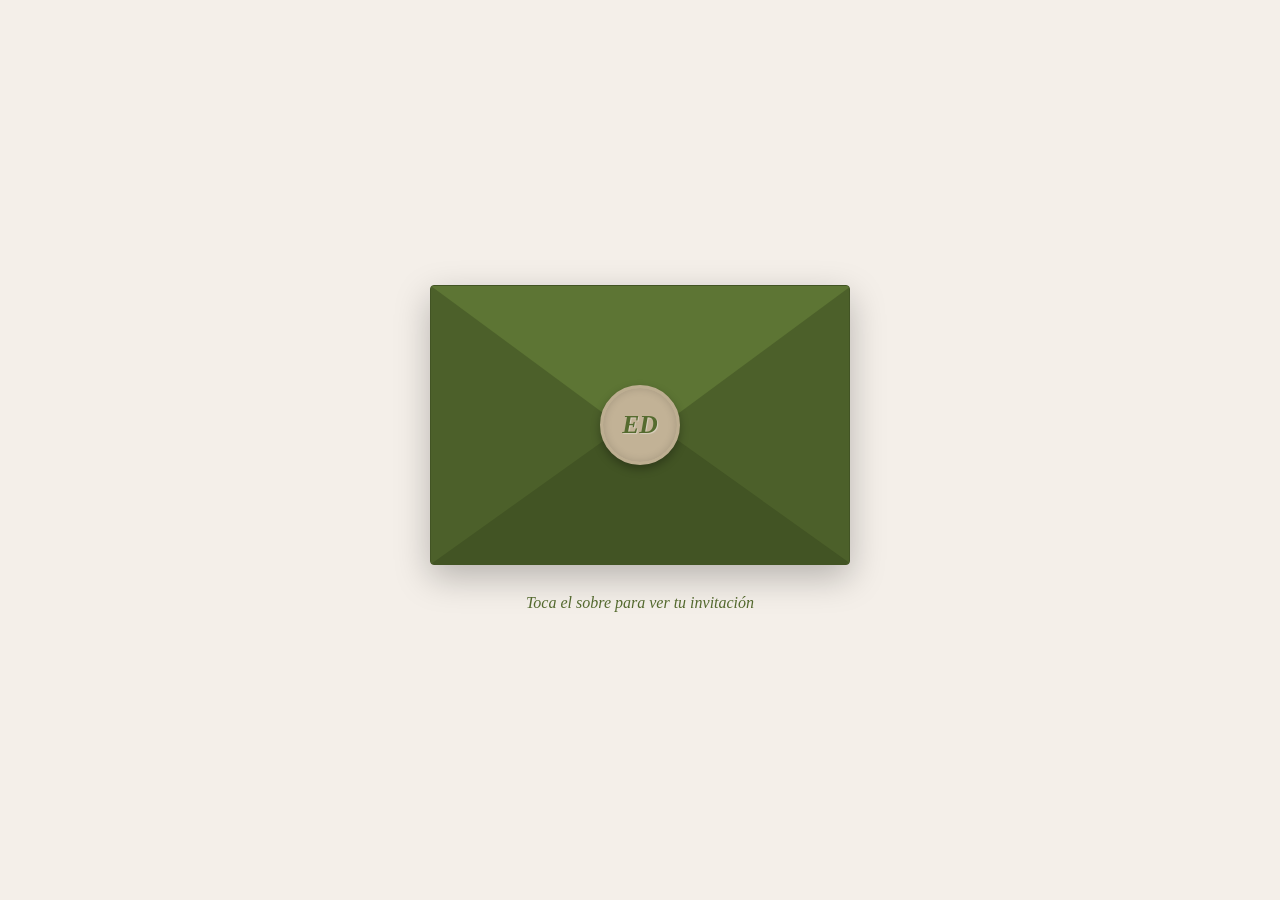
==== index.html @ 1d00c947 "Add files via upload" ====
<!DOCTYPE html>
<html lang="es">
<head>
    <meta charset="UTF-8">
    <meta name="viewport" content="width=device-width, initial-scale=1.0">
    <title>Invitación de Boda - Dayana & Exio</title>
    <link rel="stylesheet" href="style.css?v=2.3">
</head>
<body>

    <!-- AUDIO DE FONDO -->
    <audio id="musica-boda" loop>
        <source src="musica.mp3" type="audio/mpeg">
    </audio>

    <!-- PANTALLA 1: EL SOBRE INTERACTIVO -->
    <div id="pantalla-sobre" class="pantalla-sobre">
        <div class="sobre-wrapper" id="sobre-clic">
            <div class="sobre-cuerpo">
                <div class="solapa-izq"></div>
                <div class="solapa-der"></div>
                <div class="solapa-inf"></div>
                <div class="solapa-sup"></div>
                <div class="sello-cera">
                    <div class="iniciales-sello">ED</div>
                </div>
            </div>
            <p class="instruccion">Toca el sobre para ver tu invitación</p>
        </div>
    </div>

    <!-- PANTALLA 2: CONTENIDO DE LA INVITACIÓN -->
    <div id="contenido-invitacion" class="contenido-oculto">
        <div class="marco-invitacion">
            
            <!-- Contenedor dinámico para la lluvia de pétalos -->
            <div id="contenedor-petalos"></div>

            <!-- FOTO PRINCIPAL -->
            <div class="contenedor-foto">
                <img src="foto1.jpeg" alt="Dayana & Exio - Foto Principal" class="foto-boda">
            </div>

            <!-- SECCIÓN: BIENVENIDA PERSONALIZADA -->
            <section class="seccion bienvenida">
                <h2>Querido(a) <span id="nombre-invitado" style="font-weight: bold; color: #3d4e1e;">Invitado</span></h2>
                <p>Hemos decidido unir nuestras vidas en matrimonio y nos llenaría de alegría contar con su compañía en este día tan especial.</p>
                <p class="firma">Con mucho cariño, queremos invitar a las siguientes personas de su familia:</p>
                
                <!-- Lista en filas verticales con viñetas -->
                <div class="lista-pases-contenedor">
                    <ul id="detalle-pases">
                        <!-- Se inyecta dinámicamente con JavaScript -->
                    </ul>
                </div>
            </section>

            <hr>

            <!-- SECCIÓN: CUENTA REGRESIVA BODA -->
            <section class="seccion cuenta-regresiva">
                <h3>Tiempo restante para el gran día</h3>
                <div id="contador-boda"></div>
            </section>

            <!-- FOTO SECUNDARIA -->
            <div class="contenedor-foto">
                <img src="foto2.jpeg" alt="Dayana & Exio - Cuenta Regresiva" class="foto-boda">
            </div>

            <hr>

            <!-- SECCIÓN: DATOS GENERALES DEL EVENTO -->
            <section class="seccion datos-boda">
                <h1 class="titulo-novios">Dayana & Exio</h1>
                <p class="fecha-texto">8 de Enero de 2027</p>
                <p class="hora-texto">7:00 PM</p>
                <div class="bloque-direccion">
                    <p><strong>Ciudad:</strong> Cúcuta</p>
                    <p><strong>Lugar:</strong> La Terraza del Portón</p>
                    <p><strong>Dirección:</strong> Av. Gran Colombia #6E-57</p>
                </div>
                <div class="botones-mapa">
                    <a href="https://maps.app.goo.gl/eHX2nM8Q3NPbkQASA?g_st=aw" target="_blank" class="btn btn-maps">Ver en Google Maps</a>
                    <a href="https://waze.com/ul/hd3kkykug3" target="_blank" class="btn btn-waze">Ver en Waze</a>
                </div>
            </section>

            <hr>

            <!-- SECCIÓN: CÓDIGO DE VESTIMENTA -->
            <section class="seccion vestimenta">
                <h3>Código de Vestimenta</h3>
                <p>Nos encantará compartir este momento tan especial contigo. Te agradecemos asistir con vestimenta formal.</p>
                <div class="detalles-vestimenta">
                    <div class="bloque-vestimenta">
                        <h4>Caballeros</h4>
                        <p>Traje formal. El uso de corbata es opcional.</p>
                    </div>
                    <div class="bloque-vestimenta">
                        <h4>Damas</h4>
                        <p>Vestido formal. Evitar escotes pronunciados y vestidos cortos (por encima de la rodilla).</p>
                        <p class="alerta-colores">Por favor, <strong>evitar</strong> los siguientes colores:</p>
                        <div class="colores-prohibidos">
                            <div class="item-color"><span class="circulo-color blanco"></span> Blanco</div>
                            <div class="item-color"><span class="circulo-color verde"></span> Verde</div>
                            <div class="item-color"><span class="circulo-color gris"></span> Gris</div>
                        </div>
                    </div>
                </div>
            </section>

            <hr>

            <!-- SECCIÓN: CONFIRMACIÓN DE ASISTENCIA PRESENCIAL -->
            <section class="seccion confirmacion-seccion">
                <h3>Confirmación de Asistencia</h3>
                <p class="fecha-limite-texto">Fecha límite: 20 de julio de 2026 a las 11:59 PM</p>
                <p class="titulo-conteo-limite">Tiempo límite restante para confirmar tu asistencia:</p>
                <div id="contador-confirmacion"></div>
                <br>
                <a href="https://forms.gle/u5Eow8dtjPT1rmgE9" target="_blank" class="btn btn-confirmar" id="btn-presencial">Confirmar asistencia</a>
                <br>
                <button id="btn-calendario" class="btn btn-calendario">Agregar a mi calendario</button>
            </section>

            <!-- SECCIÓN: ASISTENCIA VIRTUAL (Solo Internacionales) -->
            <div id="seccion-internacionales" style="display: none;">
                <hr>
                <section class="seccion internacionales">
                    <h3>Invitados Internacionales</h3>
                    <p>Si te resulta imposible viajar, nos encantará que formes parte de este momento especial a través de nuestra transmisión privada.</p>
                    <a href="https://forms.gle/fgs2Wmb2s4xNUL6p7" target="_blank" class="btn btn-virtual">Confirmar asistencia virtual</a>
                </section>
            </div>

            <!-- SECCIÓN: REGALOS Y DATOS BANCARIOS (Solo Internacionales) -->
            <div id="seccion-regalos" style="display: none;">
                <hr>
                <section class="seccion regalos">
                    <h3>"Tu regalo, nuestro inicio"</h3>
                    <p>El mayor regalo para nosotros será contar con tu presencia en este día tan especial.</p>
                    <p>Sin embargo, si deseas tener un detalle con nuestra nueva familia, hemos elegido la tradicional lluvia de sobres como una forma sencilla y significativa de apoyarnos en el comienzo de esta nueva etapa de nuestras vidas.</p>
                    
                    <div class="datos-bancarios">
                        <h4>Datos Bancarios</h4>
                        <p><strong>Banco:</strong> Falabella</p>
                        <p><strong>Tipo de cuenta:</strong> Ahorros</p>
                        
                        <!-- Tarjeta interactiva: Número de Cuenta -->
                        <div class="campo-copia">
                            <p><strong>Número de cuenta:</strong> <span id="num-cuenta">5143329248913659</span></p>
                            <button class="btn-copiar-dato" onclick="window.copiarDatoBancario('num-cuenta', this)">Copiar Cuenta</button>
                        </div>
                        
                        <!-- Tarjeta interactiva: Llave de banco -->
                        <div class="campo-copia">
                            <p><strong>Llave:</strong> <span id="llave-banco">@BFDG004969</span></p>
                            <button class="btn-copiar-dato" onclick="window.copiarDatoBancario('llave-banco', this)">Copiar Llave</button>
                        </div>
                    </div>
                </section>
            </div>
            
        </div>
    </div>

    <!-- ENLACE AL SCRIPT DE LÓGICA -->
    <script src="script.js?v=2.3"></script>
</body>
</html>
---- style.css ----
/* CONFIGURACIONES GENERALES */
* {
    margin: 0;
    padding: 0;
    box-sizing: border-box;
}

body {
    font-family: 'Georgia', serif;
    background-color: #f4efe9;
    color: #3a3a3a;
    display: flex;
    flex-direction: column;
    align-items: center;
    min-height: 100vh;
    overflow-x: hidden;
}

/* ========================================== */
/* DISEÑO DEL SOBRE REALISTA (ESTILO EJEMPLO) */
/* ========================================== */
.pantalla-sobre {
    position: fixed;
    top: 0;
    left: 0;
    width: 100%;
    height: 100vh;
    background-color: #f4efe9;
    display: flex;
    justify-content: center;
    align-items: center;
    z-index: 999;
    transition: opacity 0.8s ease, visibility 0.8s ease;
}

.sobre-wrapper {
    width: 90%;
    max-width: 420px;
    text-align: center;
    cursor: pointer;
}

.sobre-cuerpo {
    width: 100%;
    height: 280px;
    background-color: #556b2f; /* Verde oliva base real */
    border-radius: 4px;
    position: relative;
    box-shadow: 0 12px 35px rgba(0,0,0,0.25);
    overflow: hidden;
    border: 1px solid #425424;
}

/* Solapas usando bordes geométricos tridimensionales */
.solapa-izq {
    position: absolute;
    top: 0; left: 0; width: 0; height: 0;
    border-top: 140px solid transparent;
    border-bottom: 140px solid transparent;
    border-left: 210px solid #4c602a; /* Sombra izquierda */
    z-index: 1;
}

.solapa-der {
    position: absolute;
    top: 0; right: 0; width: 0; height: 0;
    border-top: 140px solid transparent;
    border-bottom: 140px solid transparent;
    border-right: 210px solid #4c602a; /* Sombra derecha */
    z-index: 1;
}

.solapa-inf {
    position: absolute;
    bottom: 0; left: 0; width: 0; height: 0;
    border-left: 210px solid transparent;
    border-right: 210px solid transparent;
    border-bottom: 150px solid #425424; /* Base inferior más oscura */
    z-index: 2;
}

.solapa-sup {
    position: absolute;
    top: 0; left: 0; width: 0; height: 0;
    border-left: 210px solid transparent;
    border-right: 210px solid transparent;
    border-top: 155px solid #5d7534; /* Solapa de cierre superior */
    z-index: 3;
    transform-origin: top;
    transition: transform 0.4s ease;
}

/* Sello de cera redondo */
.sello-cera {
    position: absolute;
    width: 80px;
    height: 80px;
    top: 50%;
    left: 50%;
    transform: translate(-50%, -50%);
    background-color: #c2b296; /* Tono beige/arena premium del sello */
    border-radius: 50%;
    z-index: 4;
    display: flex;
    justify-content: center;
    align-items: center;
    box-shadow: 0 4px 10px rgba(0,0,0,0.3), inset 0 0 8px rgba(0,0,0,0.15);
    border: 3px solid #bdae91;
}

.iniciales-sello {
    font-family: 'Georgia', serif;
    font-size: 1.6rem;
    font-style: italic;
    color: #556b2f;
    font-weight: bold;
    text-shadow: 1px 1px 1px rgba(255,255,255,0.4);
}

.instruccion {
    margin-top: 25px;
    color: #556b2f;
    font-size: 1rem;
    font-style: italic;
    animation: palpitar 2s infinite ease-in-out;
}

@keyframes palpitar {
    0%, 100% { opacity: 0.6; }
    50% { opacity: 1; }
}

/* Responsive para pantallas muy pequeñas */
@media (max-width: 430px) {
    .sobre-cuerpo { height: 240px; }
    .solapa-izq, .solapa-der { border-top-width: 120px; border-bottom-width: 120px; border-left-width: 190px; border-right-width: 190px; }
    .solapa-inf { border-left-width: 190px; border-right-width: 190px; border-bottom-width: 130px; }
    .solapa-sup { border-left-width: 190px; border-right-width: 190px; border-top-width: 135px; }
}

/* ========================================== */
/* INTERIOR DE LA INVITACIÓN Abierta          */
/* ========================================== */
.contenido-oculto {
    display: none;
    width: 100%;
    max-width: 460px;
    padding: 25px 15px;
    animation: aparicionSuave 1s ease forwards;
}

.mostrar-contenido {
    display: block !important;
}

/* El Marco Verde Oliva Oscuro Premium */
.marco-invitacion {
    border: 4px double #3d4e1e; 
    outline: 12px solid transparent;
    padding: 35px 22px;
    background-color: #f4efe9;
    border-radius: 4px;
    box-shadow: inset 0 0 25px rgba(74, 93, 36, 0.06);
    text-align: center;
}

@keyframes aparicionSuave {
    from { opacity: 0; transform: translateY(20px); }
    to { opacity: 1; transform: translateY(0); }
}

/* CONTENEDORES DE FOTOS RECIENTES (.jpeg) */
.contenedor-foto {
    width: 100%;
    margin: 25px 0;
    padding: 6px;
    background-color: #fff;
    box-shadow: 0 4px 12px rgba(0,0,0,0.08);
    border-radius: 4px;
}

.foto-boda {
    width: 100%;
    height: auto;
    display: block;
    border-radius: 2px;
}

/* TEXTOS INTERNOS */
.seccion { margin-bottom: 35px; }
h1.titulo-novios { color: #4a5d24; font-size: 2.5rem; font-weight: normal; margin-bottom: 10px; }
h2 { color: #4a5d24; font-size: 1.6rem; margin-bottom: 15px; font-weight: normal; }
h3 { color: #4a5d24; font-size: 1.15rem; margin-bottom: 12px; font-weight: normal; text-transform: uppercase; letter-spacing: 1px; }
p { font-size: 1rem; line-height: 1.6; color: #4a4a4a; }
hr { border: 0; height: 1px; background: linear-gradient(to right, transparent, #4a5d24, transparent); margin: 30px 0; }

/* CONFIGURACIÓN COMPARTIDA DE RELOJES (BODA Y ASISTENCIA) */
.contador-display {
    display: flex;
    justify-content: center;
    gap: 10px;
    margin: 15px auto;
    padding: 10px;
    border-radius: 8px;
    max-width: 310px;
}
.unidad-tiempo {
    background-color: #fff;
    padding: 8px;
    border-radius: 6px;
    min-width: 58px;
    box-shadow: 0 2px 5px rgba(0,0,0,0.06);
    border: 1px solid rgba(74, 93, 36, 0.15);
}
.numero { font-size: 1.25rem; font-weight: bold; color: #3d4e1e; display: block; }
.etiqueta { font-size: 0.65rem; text-transform: uppercase; color: #666; }

/* COLORES SEMÁFORO DEL NUEVO RELOJ */
.semaforo-verde { background-color: #e8f5e9; border: 1px solid #c8e6c9; }
.semaforo-amarillo { background-color: #fffde7; border: 1px solid #fff9c4; }
.semaforo-rojo { background-color: #ffebee; border: 1px solid #ffcdd2; }

.titulo-conteo-limite { font-size: 0.95rem; font-style: italic; color: #555; margin-top: 15px; margin-bottom: 5px; }
.fecha-limite-texto { font-size: 1rem; color: #3d4e1e; font-weight: bold; }

/* VESTIMENTA */
.colores-prohibidos { display: flex; justify-content: center; gap: 20px; margin-top: 15px; }
.item-color { display: flex; align-items: center; gap: 8px; font-size: 0.9rem; }
.circulo-color { width: 22px; height: 22px; border-radius: 50%; border: 1px solid #d3d3d3; }
.blanco { background-color: #ffffff; }
.verde { background-color: #4a5d24; }
.gris { background-color: #808080; }

/* BOTONES */
.btn {
    display: inline-block;
    width: 85%;
    max-width: 280px;
    padding: 13px;
    margin: 8px 0;
    background-color: #4a5d24;
    color: #fff;
    text-decoration: none;
    border-radius: 25px;
    font-size: 0.95rem;
    font-weight: bold;
    border: none;
    cursor: pointer;
    box-shadow: 0 4px 10px rgba(74, 93, 36, 0.2);
}
.btn-maps, .btn-waze { background-color: #647a3e; width: 45%; margin: 5px; font-size: 0.85rem; }
.btn-calendario { background-color: #fff; color: #4a5d24; border: 1px solid #4a5d24; box-shadow: none; }

.datos-bancarios {
    background-color: #fff;
    padding: 20px;
    border-radius: 8px;
    margin-top: 15px;
    text-align: left;
    border: 1px solid rgba(74, 93, 36, 0.15);
}
.datos-bancarios h4 { color: #4a5d24; margin-bottom: 10px; text-align: center; }

/* LLUVIA DE PÉTALOS */
#contenedor-petalos { position: fixed; top: 0; left: 0; width: 100%; height: 100vh; pointer-events: none; z-index: 998; overflow: hidden; }
.petalo { position: absolute; background-color: #647a3e; border-radius: 0 70% 0 70%; opacity: 0.8; animation: caer linear forwards; }
@keyframes caer {
    0% { transform: translateY(-20px) rotate(0deg); opacity: 0.8; }
    100% { transform: translateY(105vh) rotate(360deg); opacity: 0; }
}
.sobre-desvanecido { opacity: 0; visibility: hidden; pointer-events: none; }
/* ESTILOS NUEVOS PARA LA LISTA DE PASES EN FILA */
.lista-pases-contenedor {
    display: flex;
    justify-content: center;
    margin: 15px 0;
    text-align: left;
}

.lista-pases-contenedor ul {
    list-style-type: disc; /* El puntico de la viñeta */
    padding-left: 20px;
    margin: 0;
}

.lista-pases-contenedor li {
    font-size: 1.1rem;
    font-weight: bold;
    color: #4a5d24;
    margin-bottom: 6px; /* Separación entre filas */
    line-height: 1.4;
}/* ESTILOS PARA LOS BOTONES DE COPIADO BANCARIO */
.campo-copia {
    display: flex;
    justify-content: space-between;
    align-items: center;
    background-color: #fdfbf7;
    padding: 8px 12px;
    border-radius: 6px;
    margin-top: 10px;
    border: 1px dashed rgba(74, 93, 36, 0.2);
    gap: 10px;
}

.campo-copia p {
    margin: 0;
    font-size: 0.9rem;
    word-break: break-all; /* Evita que el número largo se salga en pantallas pequeñas */
}

.btn-copiar-dato {
    background-color: #4a5d24;
    color: white;
    border: none;
    padding: 6px 12px;
    border-radius: 4px;
    font-size: 0.8rem;
    font-weight: bold;
    cursor: pointer;
    white-space: nowrap;
    transition: background-color 0.2s, transform 0.1s;
}

.btn-copiar-dato:active {
    transform: scale(0.95);
}

.btn-copiar-dato.copiado {
    background-color: #2e7d32; /* Cambia a verde éxito al copiar */
}
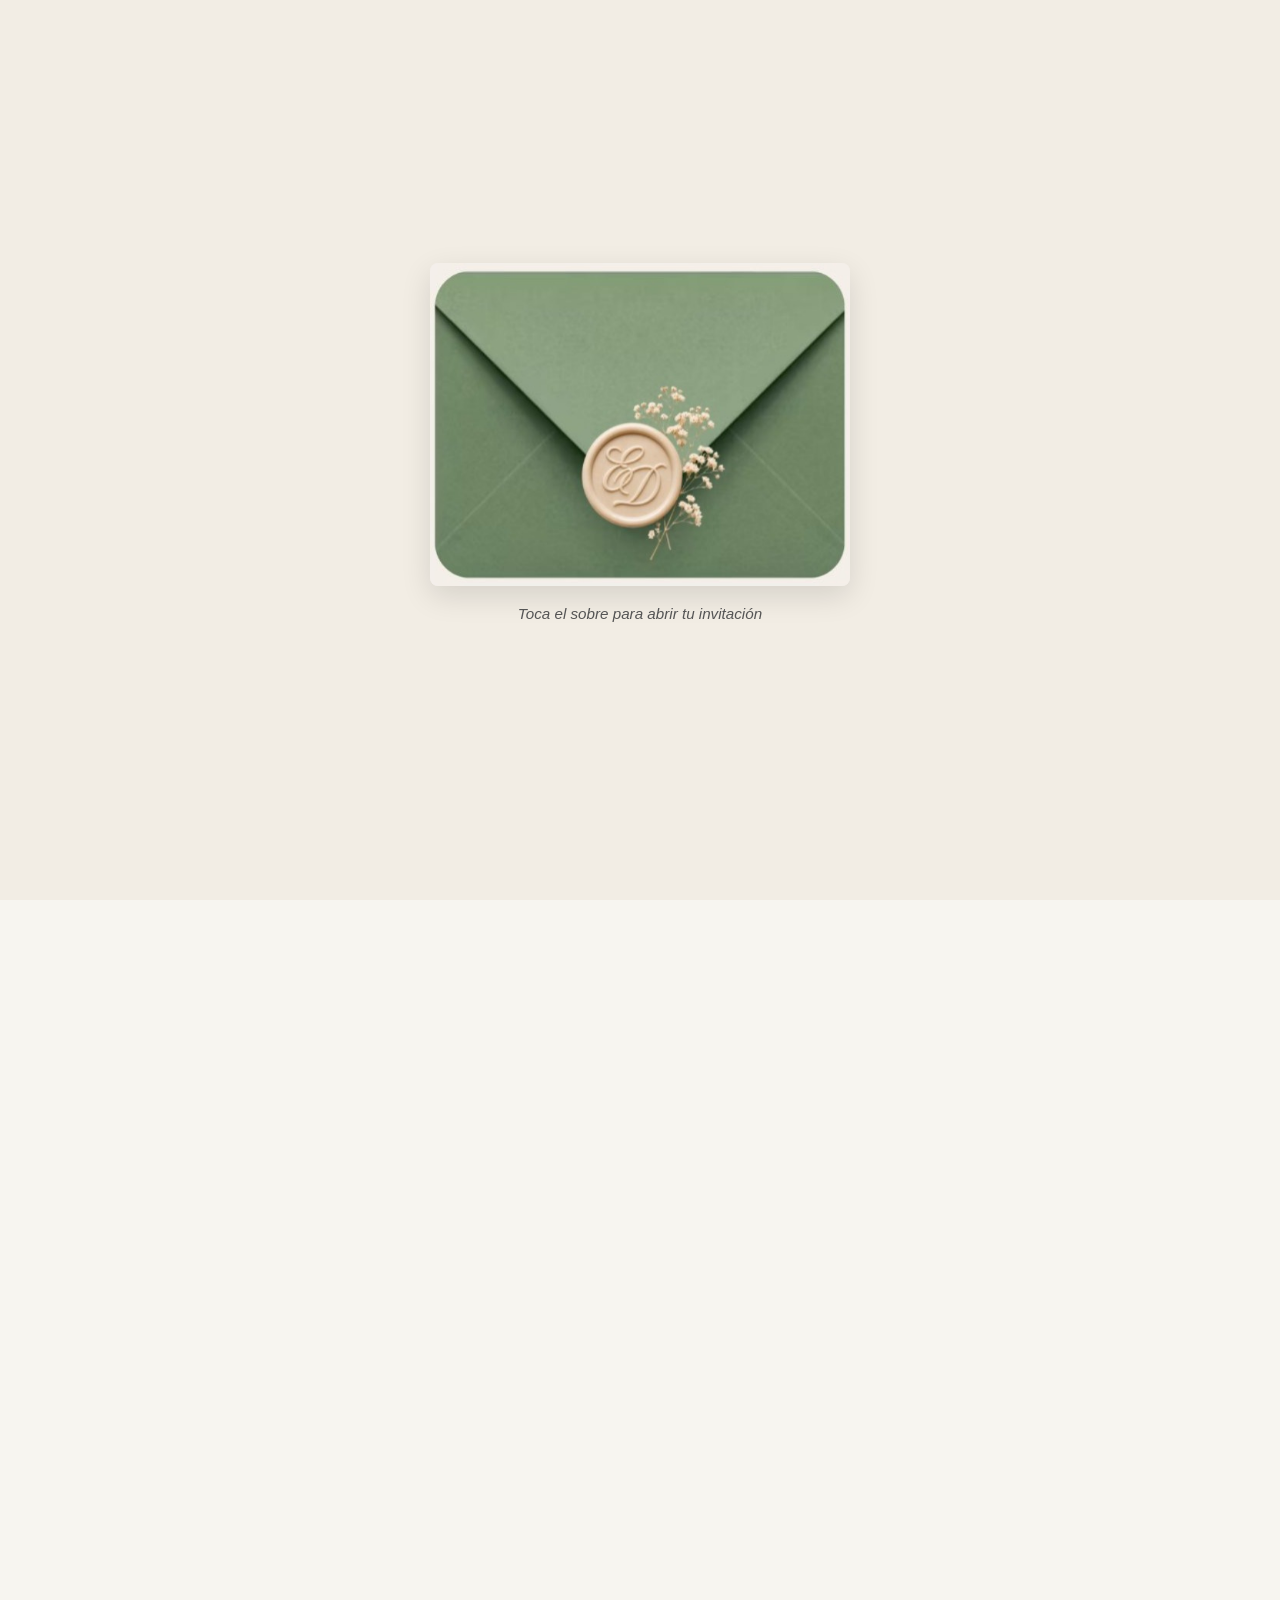
==== commit 31fea213: "Add files via upload" ====
--- a/index.html
+++ b/index.html
@@ -4,7 +4,7 @@
     <meta charset="UTF-8">
     <meta name="viewport" content="width=device-width, initial-scale=1.0">
     <title>Invitación de Boda - Dayana & Exio</title>
-    <link rel="stylesheet" href="style.css?v=2.3">
+    <link rel="stylesheet" href="style.css?v=3.0">
 </head>
 <body>
 
@@ -13,19 +13,11 @@
         <source src="musica.mp3" type="audio/mpeg">
     </audio>
 
-    <!-- PANTALLA 1: EL SOBRE INTERACTIVO -->
+    <!-- PANTALLA 1: EL SOBRE CON IMAGEN DE CANVA -->
     <div id="pantalla-sobre" class="pantalla-sobre">
-        <div class="sobre-wrapper" id="sobre-clic">
-            <div class="sobre-cuerpo">
-                <div class="solapa-izq"></div>
-                <div class="solapa-der"></div>
-                <div class="solapa-inf"></div>
-                <div class="solapa-sup"></div>
-                <div class="sello-cera">
-                    <div class="iniciales-sello">ED</div>
-                </div>
-            </div>
-            <p class="instruccion">Toca el sobre para ver tu invitación</p>
+        <div class="sobre-wrapper-imagen" id="sobre-clic">
+            <img src="sobre.jpeg" alt="Sobre de Invitación" class="imagen-sobre-canva">
+            <p class="instruccion">Toca el sobre para abrir tu invitación</p>
         </div>
     </div>
 
@@ -47,7 +39,6 @@
                 <p>Hemos decidido unir nuestras vidas en matrimonio y nos llenaría de alegría contar con su compañía en este día tan especial.</p>
                 <p class="firma">Con mucho cariño, queremos invitar a las siguientes personas de su familia:</p>
                 
-                <!-- Lista en filas verticales con viñetas -->
                 <div class="lista-pases-contenedor">
                     <ul id="detalle-pases">
                         <!-- Se inyecta dinámicamente con JavaScript -->
@@ -112,7 +103,7 @@
 
             <hr>
 
-            <!-- SECCIÓN: CONFIRMACIÓN DE ASISTENCIA PRESENCIAL -->
+            <!-- SECCIÓN: CONFIRMACIÓN DE ASISTENCIA -->
             <section class="seccion confirmacion-seccion">
                 <h3>Confirmación de Asistencia</h3>
                 <p class="fecha-limite-texto">Fecha límite: 20 de julio de 2026 a las 11:59 PM</p>
@@ -124,7 +115,7 @@
                 <button id="btn-calendario" class="btn btn-calendario">Agregar a mi calendario</button>
             </section>
 
-            <!-- SECCIÓN: ASISTENCIA VIRTUAL (Solo Internacionales) -->
+            <!-- SECCIÓN: ASISTENCIA VIRTUAL -->
             <div id="seccion-internacionales" style="display: none;">
                 <hr>
                 <section class="seccion internacionales">
@@ -134,26 +125,24 @@
                 </section>
             </div>
 
-            <!-- SECCIÓN: REGALOS Y DATOS BANCARIOS (Solo Internacionales) -->
+            <!-- SECCIÓN: REGALOS Y DATOS BANCARIOS -->
             <div id="seccion-regalos" style="display: none;">
                 <hr>
                 <section class="seccion regalos">
                     <h3>"Tu regalo, nuestro inicio"</h3>
                     <p>El mayor regalo para nosotros será contar con tu presencia en este día tan especial.</p>
-                    <p>Sin embargo, si deseas tener un detalle con nuestra nueva familia, hemos elegido la tradicional lluvia de sobres como una forma sencilla y significativa de apoyarnos en el comienzo de esta nueva etapa de nuestras vidas.</p>
+                    <p>Sin embargo, si deseas tener un detalle con nuestra nueva familia, hemos elegido la tradicional lluvia de sobres como una forma sencilla y significativa de apoyarnos.</p>
                     
                     <div class="datos-bancarios">
                         <h4>Datos Bancarios</h4>
                         <p><strong>Banco:</strong> Falabella</p>
                         <p><strong>Tipo de cuenta:</strong> Ahorros</p>
                         
-                        <!-- Tarjeta interactiva: Número de Cuenta -->
                         <div class="campo-copia">
                             <p><strong>Número de cuenta:</strong> <span id="num-cuenta">5143329248913659</span></p>
                             <button class="btn-copiar-dato" onclick="window.copiarDatoBancario('num-cuenta', this)">Copiar Cuenta</button>
                         </div>
                         
-                        <!-- Tarjeta interactiva: Llave de banco -->
                         <div class="campo-copia">
                             <p><strong>Llave:</strong> <span id="llave-banco">@BFDG004969</span></p>
                             <button class="btn-copiar-dato" onclick="window.copiarDatoBancario('llave-banco', this)">Copiar Llave</button>
@@ -165,7 +154,6 @@
         </div>
     </div>
 
-    <!-- ENLACE AL SCRIPT DE LÓGICA -->
-    <script src="script.js?v=2.3"></script>
+    <script src="script.js?v=3.0"></script>
 </body>
 </html>
--- a/style.css
+++ b/style.css
@@ -1,181 +1,114 @@
-/* CONFIGURACIONES GENERALES */
-* {
+/* ==========================================
+   ESTILOS GENERALES Y BASE
+   ========================================== */
+body {
     margin: 0;
     padding: 0;
-    box-sizing: border-box;
-}
-
-body {
-    font-family: 'Georgia', serif;
-    background-color: #f4efe9;
-    color: #3a3a3a;
-    display: flex;
-    flex-direction: column;
-    align-items: center;
-    min-height: 100vh;
+    font-family: 'Arial', sans-serif;
+    background-color: #f7f5f0;
+    color: #333333;
     overflow-x: hidden;
 }
 
-/* ========================================== */
-/* DISEÑO DEL SOBRE REALISTA (ESTILO EJEMPLO) */
-/* ========================================== */
+.seccion {
+    padding: 25px 15px;
+    text-align: center;
+}
+
+hr {
+    border: 0;
+    height: 1px;
+    background-image: linear-gradient(to right, rgba(74, 93, 36, 0), rgba(74, 93, 36, 0.4), rgba(74, 93, 36, 0));
+    margin: 20px 0;
+}
+
+/* ==========================================
+   PANTALLA 1: EL SOBRE CON IMAGEN DE CANVA
+   ========================================== */
 .pantalla-sobre {
     position: fixed;
     top: 0;
     left: 0;
-    width: 100%;
+    width: 100vw;
     height: 100vh;
-    background-color: #f4efe9;
+    background-color: #f2ede4;
     display: flex;
     justify-content: center;
     align-items: center;
-    z-index: 999;
+    z-index: 9999;
     transition: opacity 0.8s ease, visibility 0.8s ease;
 }
 
-.sobre-wrapper {
-    width: 90%;
-    max-width: 420px;
+.sobre-wrapper-imagen {
     text-align: center;
     cursor: pointer;
-}
-
-.sobre-cuerpo {
+    max-width: 420px;
+    width: 88%;
+    margin: 0 auto;
+    transition: transform 0.3s ease;
+}
+
+.sobre-wrapper-imagen:hover {
+    transform: scale(1.03);
+}
+
+.imagen-sobre-canva {
     width: 100%;
-    height: 280px;
-    background-color: #556b2f; /* Verde oliva base real */
+    height: auto;
+    border-radius: 8px;
+    box-shadow: 0 10px 30px rgba(0, 0, 0, 0.12);
+}
+
+.instruccion {
+    margin-top: 15px;
+    font-size: 0.95rem;
+    color: #555555;
+    font-style: italic;
+    animation: pulse 1.8s infinite;
+}
+
+@keyframes pulse {
+    0% { transform: scale(1); opacity: 0.7; }
+    50% { transform: scale(1.02); opacity: 1; }
+    100% { transform: scale(1); opacity: 0.7; }
+}
+
+.sobre-desvanecido {
+    opacity: 0;
+    visibility: hidden;
+    pointer-events: none;
+}
+
+/* ==========================================
+   PANTALLA 2: CONTENIDO DE LA INVITACIÓN
+   ========================================== */
+.contenido-oculto {
+    opacity: 0;
+    transform: translateY(20px);
+    transition: opacity 1s ease 0.3s, transform 1s ease 0.3s;
+    max-width: 600px;
+    margin: 0 auto;
+    padding: 10px;
+}
+
+.mostrar-contenido {
+    opacity: 1;
+    transform: translateY(0);
+}
+
+.marco-invitacion {
+    background-color: #ffffff;
+    border: 1px solid #e2ded5;
+    padding: 20px;
     border-radius: 4px;
+    box-shadow: 0 4px 15px rgba(0, 0, 0, 0.05);
     position: relative;
-    box-shadow: 0 12px 35px rgba(0,0,0,0.25);
-    overflow: hidden;
-    border: 1px solid #425424;
-}
-
-/* Solapas usando bordes geométricos tridimensionales */
-.solapa-izq {
-    position: absolute;
-    top: 0; left: 0; width: 0; height: 0;
-    border-top: 140px solid transparent;
-    border-bottom: 140px solid transparent;
-    border-left: 210px solid #4c602a; /* Sombra izquierda */
-    z-index: 1;
-}
-
-.solapa-der {
-    position: absolute;
-    top: 0; right: 0; width: 0; height: 0;
-    border-top: 140px solid transparent;
-    border-bottom: 140px solid transparent;
-    border-right: 210px solid #4c602a; /* Sombra derecha */
-    z-index: 1;
-}
-
-.solapa-inf {
-    position: absolute;
-    bottom: 0; left: 0; width: 0; height: 0;
-    border-left: 210px solid transparent;
-    border-right: 210px solid transparent;
-    border-bottom: 150px solid #425424; /* Base inferior más oscura */
-    z-index: 2;
-}
-
-.solapa-sup {
-    position: absolute;
-    top: 0; left: 0; width: 0; height: 0;
-    border-left: 210px solid transparent;
-    border-right: 210px solid transparent;
-    border-top: 155px solid #5d7534; /* Solapa de cierre superior */
-    z-index: 3;
-    transform-origin: top;
-    transition: transform 0.4s ease;
-}
-
-/* Sello de cera redondo */
-.sello-cera {
-    position: absolute;
-    width: 80px;
-    height: 80px;
-    top: 50%;
-    left: 50%;
-    transform: translate(-50%, -50%);
-    background-color: #c2b296; /* Tono beige/arena premium del sello */
-    border-radius: 50%;
-    z-index: 4;
-    display: flex;
-    justify-content: center;
-    align-items: center;
-    box-shadow: 0 4px 10px rgba(0,0,0,0.3), inset 0 0 8px rgba(0,0,0,0.15);
-    border: 3px solid #bdae91;
-}
-
-.iniciales-sello {
-    font-family: 'Georgia', serif;
-    font-size: 1.6rem;
-    font-style: italic;
-    color: #556b2f;
-    font-weight: bold;
-    text-shadow: 1px 1px 1px rgba(255,255,255,0.4);
-}
-
-.instruccion {
-    margin-top: 25px;
-    color: #556b2f;
-    font-size: 1rem;
-    font-style: italic;
-    animation: palpitar 2s infinite ease-in-out;
-}
-
-@keyframes palpitar {
-    0%, 100% { opacity: 0.6; }
-    50% { opacity: 1; }
-}
-
-/* Responsive para pantallas muy pequeñas */
-@media (max-width: 430px) {
-    .sobre-cuerpo { height: 240px; }
-    .solapa-izq, .solapa-der { border-top-width: 120px; border-bottom-width: 120px; border-left-width: 190px; border-right-width: 190px; }
-    .solapa-inf { border-left-width: 190px; border-right-width: 190px; border-bottom-width: 130px; }
-    .solapa-sup { border-left-width: 190px; border-right-width: 190px; border-top-width: 135px; }
-}
-
-/* ========================================== */
-/* INTERIOR DE LA INVITACIÓN Abierta          */
-/* ========================================== */
-.contenido-oculto {
-    display: none;
-    width: 100%;
-    max-width: 460px;
-    padding: 25px 15px;
-    animation: aparicionSuave 1s ease forwards;
-}
-
-.mostrar-contenido {
-    display: block !important;
-}
-
-/* El Marco Verde Oliva Oscuro Premium */
-.marco-invitacion {
-    border: 4px double #3d4e1e; 
-    outline: 12px solid transparent;
-    padding: 35px 22px;
-    background-color: #f4efe9;
-    border-radius: 4px;
-    box-shadow: inset 0 0 25px rgba(74, 93, 36, 0.06);
-    text-align: center;
-}
-
-@keyframes aparicionSuave {
-    from { opacity: 0; transform: translateY(20px); }
-    to { opacity: 1; transform: translateY(0); }
-}
-
-/* CONTENEDORES DE FOTOS RECIENTES (.jpeg) */
+}
+
 .contenedor-foto {
     width: 100%;
-    margin: 25px 0;
-    padding: 6px;
-    background-color: #fff;
-    box-shadow: 0 4px 12px rgba(0,0,0,0.08);
+    margin: 15px 0;
+    overflow: hidden;
     border-radius: 4px;
 }
 
@@ -183,93 +116,21 @@
     width: 100%;
     height: auto;
     display: block;
-    border-radius: 2px;
-}
-
-/* TEXTOS INTERNOS */
-.seccion { margin-bottom: 35px; }
-h1.titulo-novios { color: #4a5d24; font-size: 2.5rem; font-weight: normal; margin-bottom: 10px; }
-h2 { color: #4a5d24; font-size: 1.6rem; margin-bottom: 15px; font-weight: normal; }
-h3 { color: #4a5d24; font-size: 1.15rem; margin-bottom: 12px; font-weight: normal; text-transform: uppercase; letter-spacing: 1px; }
-p { font-size: 1rem; line-height: 1.6; color: #4a4a4a; }
-hr { border: 0; height: 1px; background: linear-gradient(to right, transparent, #4a5d24, transparent); margin: 30px 0; }
-
-/* CONFIGURACIÓN COMPARTIDA DE RELOJES (BODA Y ASISTENCIA) */
-.contador-display {
-    display: flex;
-    justify-content: center;
-    gap: 10px;
-    margin: 15px auto;
-    padding: 10px;
-    border-radius: 8px;
-    max-width: 310px;
-}
-.unidad-tiempo {
-    background-color: #fff;
-    padding: 8px;
-    border-radius: 6px;
-    min-width: 58px;
-    box-shadow: 0 2px 5px rgba(0,0,0,0.06);
-    border: 1px solid rgba(74, 93, 36, 0.15);
-}
-.numero { font-size: 1.25rem; font-weight: bold; color: #3d4e1e; display: block; }
-.etiqueta { font-size: 0.65rem; text-transform: uppercase; color: #666; }
-
-/* COLORES SEMÁFORO DEL NUEVO RELOJ */
-.semaforo-verde { background-color: #e8f5e9; border: 1px solid #c8e6c9; }
-.semaforo-amarillo { background-color: #fffde7; border: 1px solid #fff9c4; }
-.semaforo-rojo { background-color: #ffebee; border: 1px solid #ffcdd2; }
-
-.titulo-conteo-limite { font-size: 0.95rem; font-style: italic; color: #555; margin-top: 15px; margin-bottom: 5px; }
-.fecha-limite-texto { font-size: 1rem; color: #3d4e1e; font-weight: bold; }
-
-/* VESTIMENTA */
-.colores-prohibidos { display: flex; justify-content: center; gap: 20px; margin-top: 15px; }
-.item-color { display: flex; align-items: center; gap: 8px; font-size: 0.9rem; }
-.circulo-color { width: 22px; height: 22px; border-radius: 50%; border: 1px solid #d3d3d3; }
-.blanco { background-color: #ffffff; }
-.verde { background-color: #4a5d24; }
-.gris { background-color: #808080; }
-
-/* BOTONES */
-.btn {
-    display: inline-block;
-    width: 85%;
-    max-width: 280px;
-    padding: 13px;
-    margin: 8px 0;
-    background-color: #4a5d24;
-    color: #fff;
-    text-decoration: none;
-    border-radius: 25px;
-    font-size: 0.95rem;
-    font-weight: bold;
-    border: none;
-    cursor: pointer;
-    box-shadow: 0 4px 10px rgba(74, 93, 36, 0.2);
-}
-.btn-maps, .btn-waze { background-color: #647a3e; width: 45%; margin: 5px; font-size: 0.85rem; }
-.btn-calendario { background-color: #fff; color: #4a5d24; border: 1px solid #4a5d24; box-shadow: none; }
-
-.datos-bancarios {
-    background-color: #fff;
-    padding: 20px;
-    border-radius: 8px;
-    margin-top: 15px;
-    text-align: left;
-    border: 1px solid rgba(74, 93, 36, 0.15);
-}
-.datos-bancarios h4 { color: #4a5d24; margin-bottom: 10px; text-align: center; }
-
-/* LLUVIA DE PÉTALOS */
-#contenedor-petalos { position: fixed; top: 0; left: 0; width: 100%; height: 100vh; pointer-events: none; z-index: 998; overflow: hidden; }
-.petalo { position: absolute; background-color: #647a3e; border-radius: 0 70% 0 70%; opacity: 0.8; animation: caer linear forwards; }
-@keyframes caer {
-    0% { transform: translateY(-20px) rotate(0deg); opacity: 0.8; }
-    100% { transform: translateY(105vh) rotate(360deg); opacity: 0; }
-}
-.sobre-desvanecido { opacity: 0; visibility: hidden; pointer-events: none; }
-/* ESTILOS NUEVOS PARA LA LISTA DE PASES EN FILA */
+}
+
+.titulo-novios {
+    font-family: 'Georgia', serif;
+    color: #4a5d24;
+    font-size: 2.2rem;
+    margin-bottom: 5px;
+}
+
+.firma {
+    font-style: italic;
+    color: #666;
+}
+
+/* LISTA DE PASES VERTICAL */
 .lista-pases-contenedor {
     display: flex;
     justify-content: center;
@@ -278,7 +139,7 @@
 }
 
 .lista-pases-contenedor ul {
-    list-style-type: disc; /* El puntico de la viñeta */
+    list-style-type: disc;
     padding-left: 20px;
     margin: 0;
 }
@@ -287,9 +148,81 @@
     font-size: 1.1rem;
     font-weight: bold;
     color: #4a5d24;
-    margin-bottom: 6px; /* Separación entre filas */
+    margin-bottom: 6px;
     line-height: 1.4;
-}/* ESTILOS PARA LOS BOTONES DE COPIADO BANCARIO */
+}
+
+/* CONTADORES */
+.contador-display {
+    display: flex;
+    justify-content: center;
+    gap: 12px;
+    margin-top: 15px;
+}
+
+.unidad-tiempo {
+    background-color: #f7f5f0;
+    padding: 10px;
+    border-radius: 4px;
+    min-width: 60px;
+    border: 1px solid #eae7e0;
+}
+
+.unidad-tiempo .numero {
+    display: block;
+    font-size: 1.5rem;
+    font-weight: bold;
+    color: #4a5d24;
+}
+
+.unidad-tiempo .etiqueta {
+    font-size: 0.75rem;
+    color: #777777;
+    text-transform: uppercase;
+}
+
+.semaforo-verde .unidad-tiempo { background-color: #e8f5e9; border-color: #c8e6c9; }
+.semaforo-amarillo .unidad-tiempo { background-color: #fffde7; border-color: #fff9c4; }
+.semaforo-rojo .unidad-tiempo { background-color: #ffebee; border-color: #ffcdd2; }
+
+/* BOTONES */
+.btn {
+    display: inline-block;
+    padding: 12px 24px;
+    border-radius: 25px;
+    text-decoration: none;
+    font-weight: bold;
+    font-size: 0.95rem;
+    margin: 8px 0;
+    cursor: pointer;
+    transition: background-color 0.2s, transform 0.1s;
+    border: none;
+    box-sizing: border-box;
+    width: 85%;
+    max-width: 280px;
+    text-align: center;
+}
+
+.btn:active { transform: scale(0.98); }
+.btn-maps { background-color: #4a5d24; color: white; }
+.btn-waze { background-color: #243e5d; color: white; }
+.btn-confirmar { background-color: #4a5d24; color: white; }
+.btn-calendario { background-color: transparent; color: #4a5d24; border: 2px solid #4a5d24; }
+.btn-virtual { background-color: #70583b; color: white; }
+
+/* VESTIMENTA */
+.detalles-vestimenta { margin-top: 15px; }
+.bloque-vestimenta { margin-bottom: 20px; }
+.bloque-vestimenta h4 { margin: 5px 0; color: #4a5d24; }
+.alerta-colores { margin-top: 15px; font-size: 0.9rem; }
+.colores-prohibidos { display: flex; justify-content: center; gap: 15px; margin-top: 8px; }
+.item-color { display: flex; align-items: center; gap: 5px; font-size: 0.9rem; }
+.circulo-color { width: 14px; height: 14px; border-radius: 50%; display: inline-block; border: 1px solid #ccc; }
+.circulo-color.blanco { background-color: #ffffff; }
+.circulo-color.verde { background-color: #8fbc8f; }
+.circulo-color.gris { background-color: #808080; }
+
+/* COPIADO BANCARIO */
 .campo-copia {
     display: flex;
     justify-content: space-between;
@@ -301,30 +234,28 @@
     border: 1px dashed rgba(74, 93, 36, 0.2);
     gap: 10px;
 }
-
-.campo-copia p {
-    margin: 0;
-    font-size: 0.9rem;
-    word-break: break-all; /* Evita que el número largo se salga en pantallas pequeñas */
-}
-
+.campo-copia p { margin: 0; font-size: 0.9rem; word-break: break-all; }
 .btn-copiar-dato {
-    background-color: #4a5d24;
-    color: white;
-    border: none;
-    padding: 6px 12px;
-    border-radius: 4px;
-    font-size: 0.8rem;
-    font-weight: bold;
-    cursor: pointer;
-    white-space: nowrap;
-    transition: background-color 0.2s, transform 0.1s;
-}
-
-.btn-copiar-dato:active {
-    transform: scale(0.95);
-}
-
-.btn-copiar-dato.copiado {
-    background-color: #2e7d32; /* Cambia a verde éxito al copiar */
+    background-color: #4a5d24; color: white; border: none; padding: 6px 12px;
+    border-radius: 4px; font-size: 0.8rem; font-weight: bold; cursor: pointer;
+    white-space: nowrap; transition: background-color 0.2s, transform 0.1s;
+}
+.btn-copiar-dato:active { transform: scale(0.95); }
+.btn-copiar-dato.copiado { background-color: #2e7d32; }
+
+/* PÉTALOS */
+#contenedor-petalos {
+    position: absolute; top: 0; left: 0; width: 100%; height: 100%;
+    pointer-events: none; overflow: hidden; z-index: 10;
+}
+.petalo {
+    position: absolute; background-color: #ffb7c5;
+    border-radius: 15px 2px 15px 2px; opacity: 0.7;
+    animation: caer linear forwards;
+}
+@keyframes caer {
+    0% { transform: translateY(-20px) rotate(0deg); opacity: 0; }
+    10% { opacity: 0.7; }
+    90% { opacity: 0.7; }
+    100% { transform: translateY(100vh) rotate(360deg); opacity: 0; }
 }
